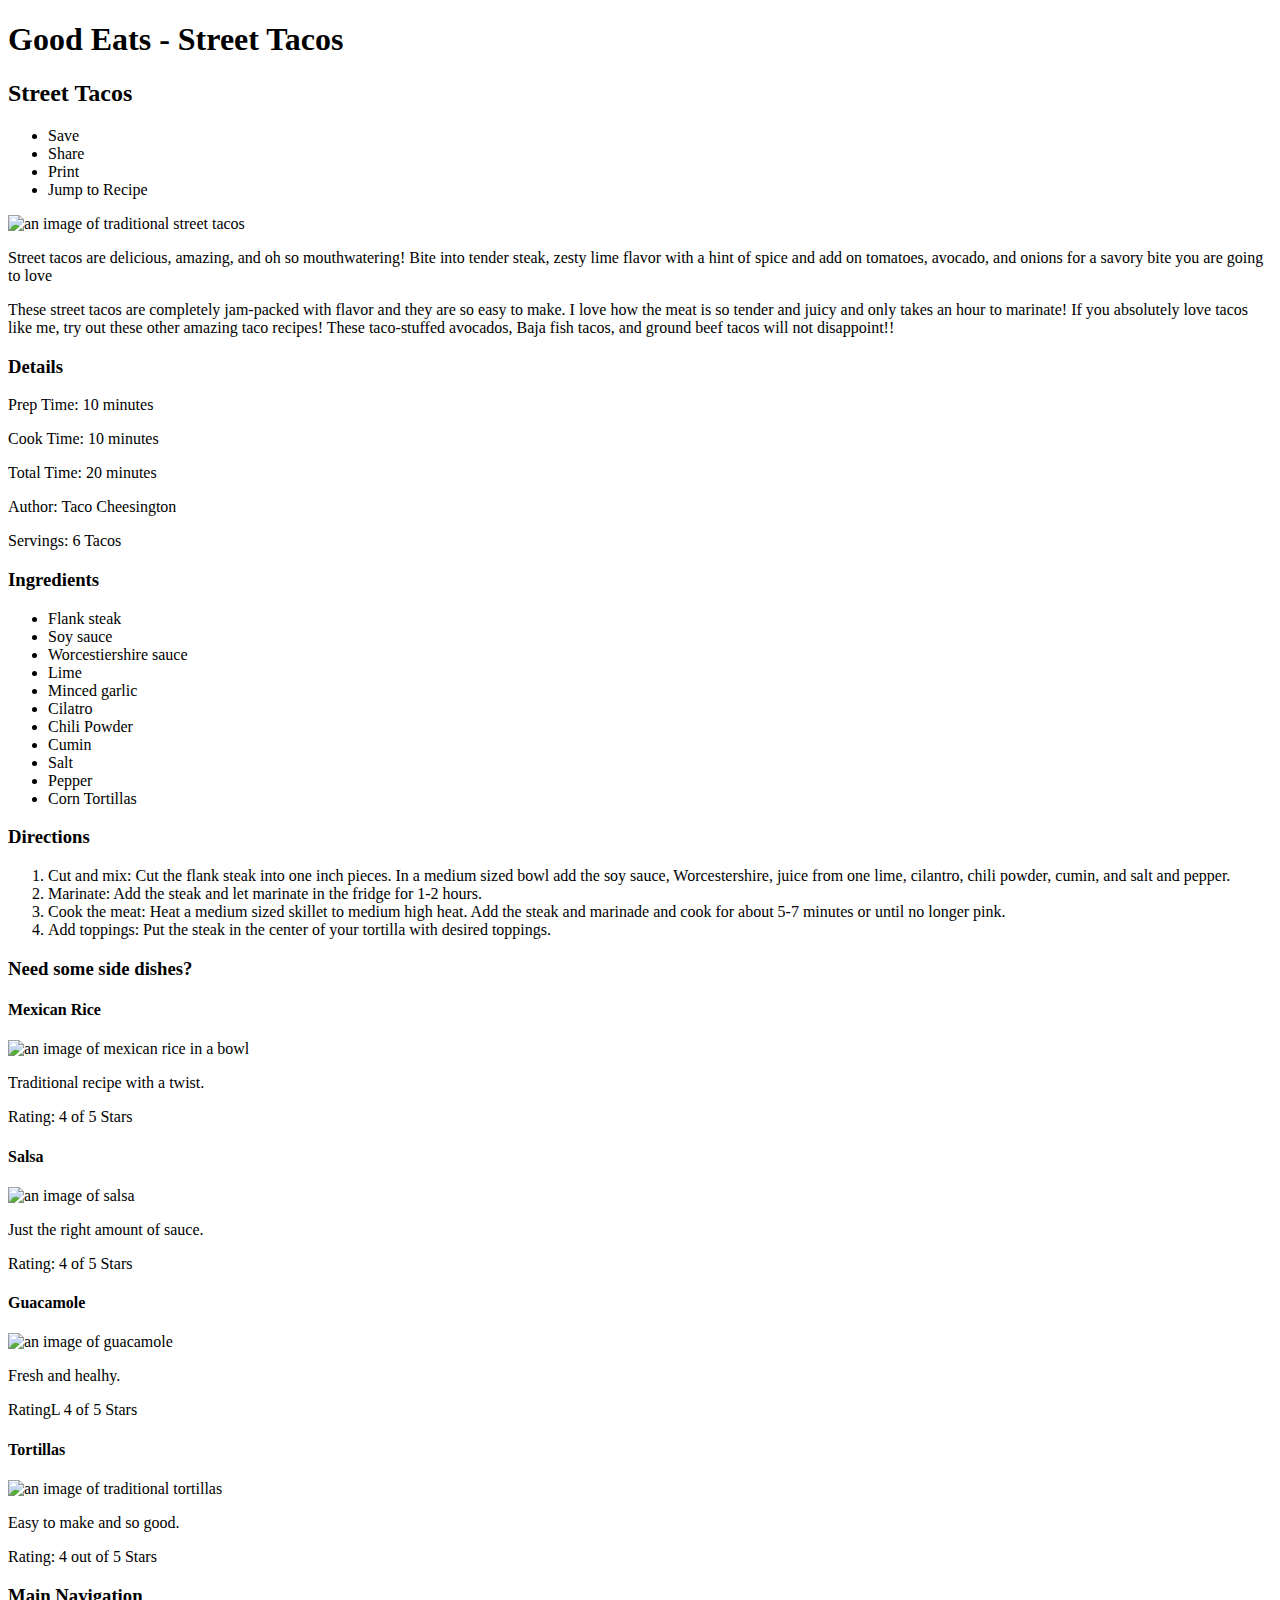
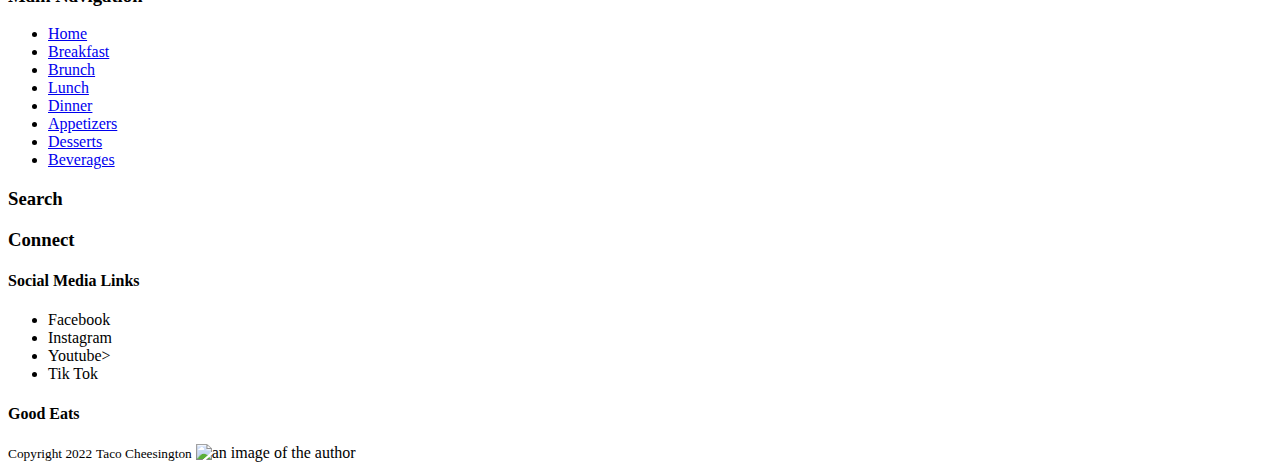
==== index.html @ bdca09d3 "Create index.html" ====
<!DOCTYPE html>
<html lang="en">
    <head>
        <title>Path to Success</title>
        <meta charset="UTF-8">
        <link href="../Recipe/styles.css" rel="stylesheet" alt="text.css">
        <meta name="viewport" content="width=device-width" initial-scale="1">
    </head>
    <body>
        <header class="header">
            <h1>Good Eats - Street Tacos</h1>
        </header>

        <section id="accessibility">
            <h2>Street Tacos</h2>
            <ul>
                <li>Save</li>
                <li>Share</li>
                <li>Print</li>
                <li>Jump to Recipe</li>
            </ul>

        <img src="../Recipe/images/street-tacos.png" alt="an image of traditional street tacos">
        </section>

        <article class="article">
            <p>Street tacos are delicious, amazing, and oh so mouthwatering! Bite into tender steak, zesty lime flavor with a hint of spice and add on tomatoes, avocado, and onions for a savory bite you are going to love</p>

            <p>These street tacos are completely jam-packed with flavor and they are so easy to make. I love how the meat is so tender and juicy and only takes an hour to marinate! If you absolutely love tacos like me, try out these other amazing taco recipes! These taco-stuffed avocados, Baja fish tacos, and ground beef tacos will not disappoint!!</p>
        </article>

        <section class="steps">
            <h3>Details</h3>
            <p>Prep Time: 10 minutes</p>
            <p>Cook Time: 10 minutes</p>
            <p>Total Time: 20 minutes</p>
            <p>Author: Taco Cheesington</p>
            <p>Servings: 6 Tacos</p>
        </section>

        <section class="ingredients">
            <h3>Ingredients</h3>
            <ul>
                <li>Flank steak</li>
                <li>Soy sauce</li>
                <li>Worcestiershire sauce</li>
                <li>Lime</li>
                <li>Minced garlic</li>
                <li>Cilatro</li>
                <li>Chili Powder</li>
                <li>Cumin</li>
                <li>Salt</li>
                <li>Pepper</li>
                <li>Corn Tortillas</li>
            </ul>
        </section>

        <section class="directions">
            <h3>Directions</h3>
            <ol>
                <li>Cut and mix: Cut the flank steak into one inch pieces. In a medium sized bowl add the soy sauce, Worcestershire, juice from one lime, cilantro, chili powder, cumin, and salt and pepper.</li>
                <li>Marinate: Add the steak and let marinate in the fridge for 1-2 hours.</li>
                <li>Cook the meat: Heat a medium sized skillet to medium high heat. Add the steak and marinade and cook for about 5-7 minutes or until no longer pink.</li>
                <li>Add toppings: Put the steak in the center of your tortilla with desired toppings.</li>
            </ol>
        </section>

        <aside class="side">
            <h3>Need some side dishes?</h3>

            <h4>Mexican Rice</h4>
            <img src="../Recipe/images/mexican-rice.png" alt="an image of mexican rice in a bowl">
            <p>Traditional recipe with a twist.</p>
            <p>Rating: 4 of 5 Stars</p>

            <h4>Salsa</h4>
            <img src="../Recipe/images/salsa.png" alt="an image of salsa">
            <p>Just the right amount of sauce.</p>
            <p>Rating: 4 of 5 Stars</p>

            <h4>Guacamole</h4>
            <img src="../Recipe/images/guacamole.png" alt="an image of guacamole">
            <p>Fresh and healhy.</p>
            <p>RatingL 4 of 5 Stars</p>

            <h4>Tortillas</h4>
            <img src="../Recipe/images/tortillas.png" alt="an image of traditional tortillas">
            <p>Easy to make and so good.</p>
            <p>Rating: 4 out of 5 Stars</p>
        </aside>

        <section class="nagivation">
            <h3>Main Navigation</h3>
            <ul>
                <li><a href="#" alt="Home">Home</a></li>
                <li><a href="#" alt="Breakfast">Breakfast</a></li>
                <li><a href="#" alt="Brunch">Brunch</a></li>
                <li><a href="#" alt="Lunch">Lunch</a></li>
                <li><a href="#" alt="Dinner">Dinner</a></li>
                <li><a href="#" alt="Appetizers">Appetizers</a></li>
                <li><a href="#" alt="Desserts">Desserts</a></li>
                <li><a href="#" alt="Beverages">Beverages</a></li>
                <!-- avatar.svg -->
            </ul>
            <h3>Search</h3>
            <!-- search.svg-->
        </section>

        <section class="connect">
            <h3>Connect</h3>
            <h4>Social Media Links</h4>
            <ul>
                <li>Facebook</li>
                <li>Instagram</li>
                <li>Youtube></li>
                <li>Tik Tok</li>
            </ul>
        </section>

        <footer class="footer">
            <h4>Good Eats</h4>
            <small>Copyright 2022</small>
            <small>Taco Cheesington</small>
            <img src="../Recipe/images/taco-cheesington.png" alt="an image of the author">
        </footer>
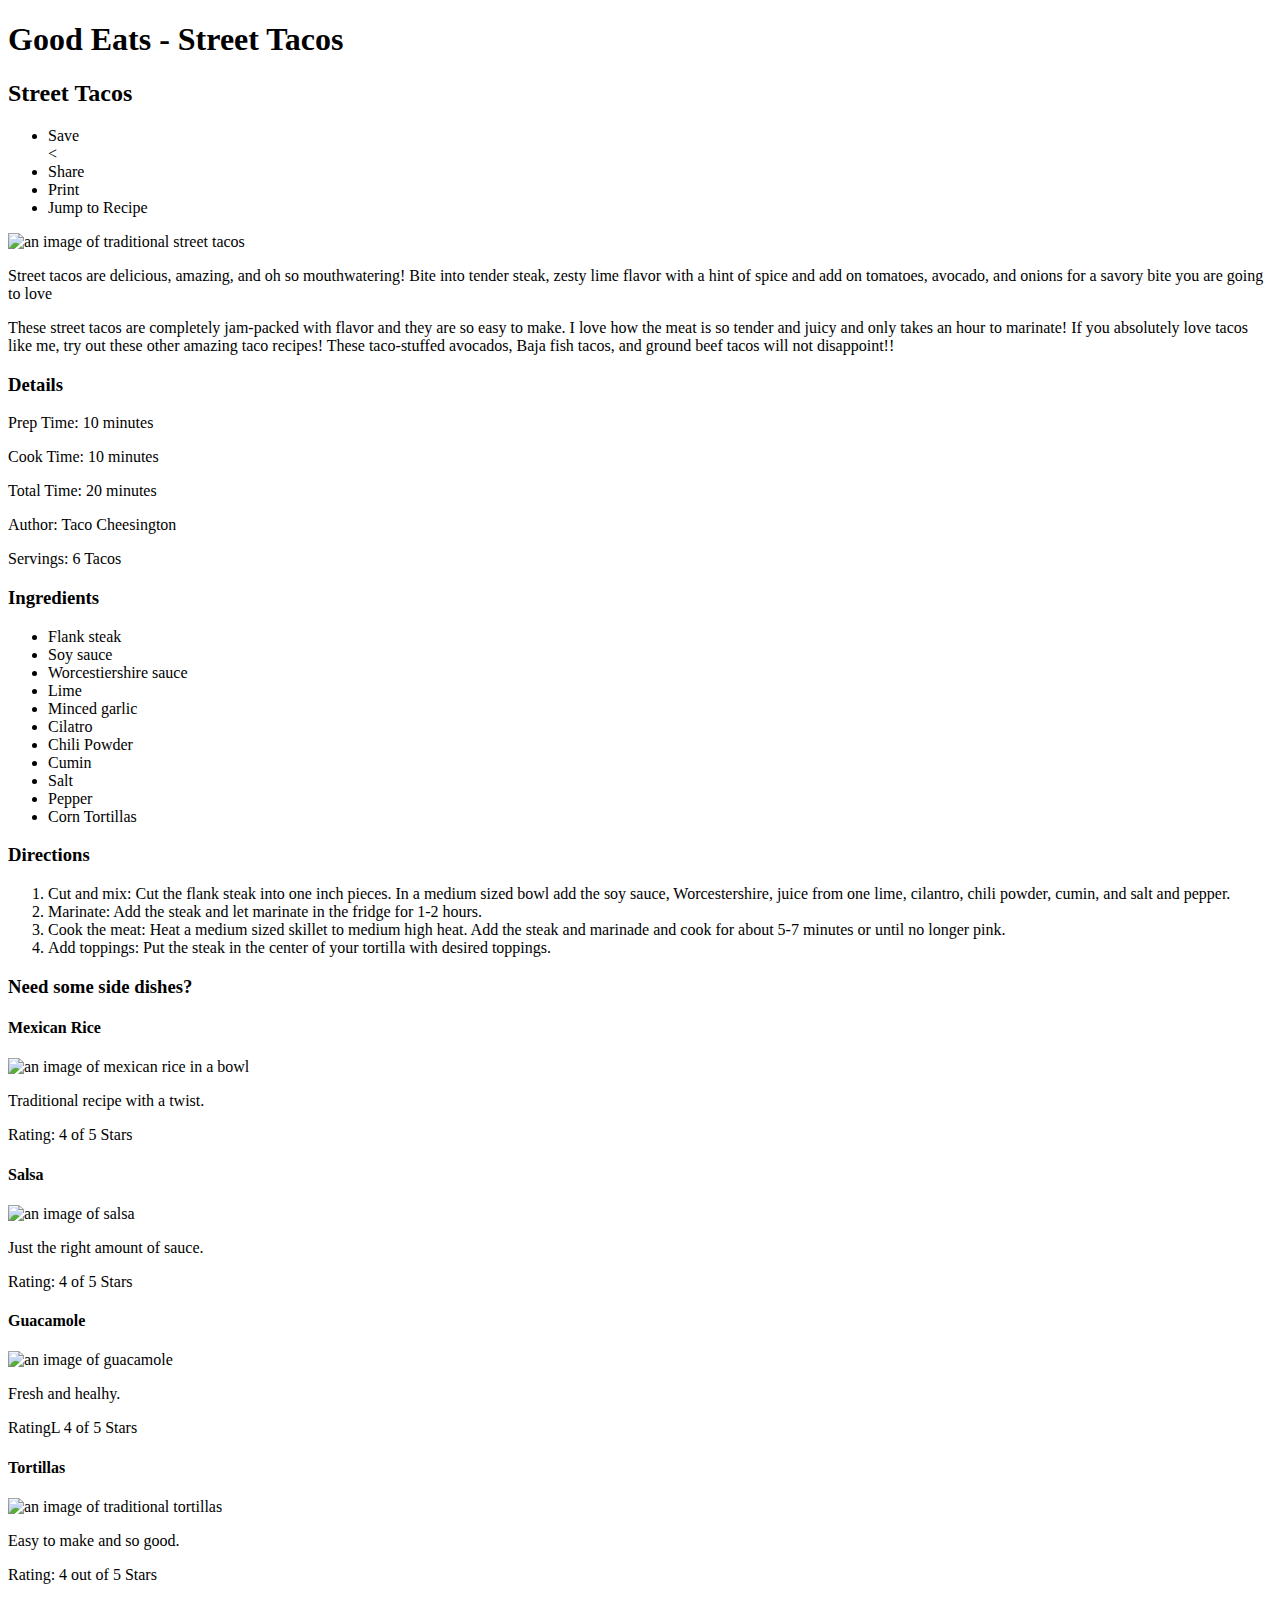
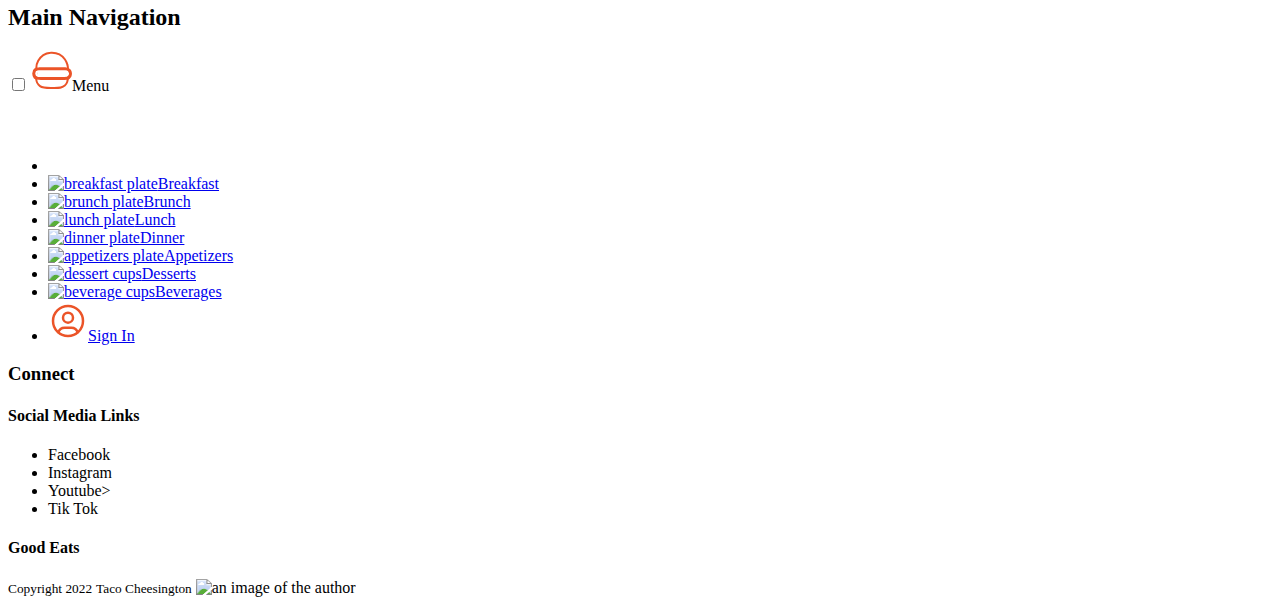
==== commit 7261ab10: "Update index.html" ====
--- a/index.html
+++ b/index.html
@@ -4,6 +4,7 @@
         <title>Path to Success</title>
         <meta charset="UTF-8">
         <link href="../Recipe/styles.css" rel="stylesheet" alt="text.css">
+        <link href="../Recipe/svgs.html" rel="stylesheet" alt="svgs.html">
         <meta name="viewport" content="width=device-width" initial-scale="1">
     </head>
     <body>
@@ -15,6 +16,7 @@
             <h2>Street Tacos</h2>
             <ul>
                 <li>Save</li>
+                <
                 <li>Share</li>
                 <li>Print</li>
                 <li>Jump to Recipe</li>
@@ -90,20 +92,38 @@
         </aside>
 
         <section class="nagivation">
-            <h3>Main Navigation</h3>
-            <ul>
-                <li><a href="#" alt="Home">Home</a></li>
-                <li><a href="#" alt="Breakfast">Breakfast</a></li>
-                <li><a href="#" alt="Brunch">Brunch</a></li>
-                <li><a href="#" alt="Lunch">Lunch</a></li>
-                <li><a href="#" alt="Dinner">Dinner</a></li>
-                <li><a href="#" alt="Appetizers">Appetizers</a></li>
-                <li><a href="#" alt="Desserts">Desserts</a></li>
-                <li><a href="#" alt="Beverages">Beverages</a></li>
-                <!-- avatar.svg -->
+            <nav>
+                <h2>Main Navigation</h2>
+                    <input type="checkbox" id="dropdown" />
+                    <label for="dropdown"><span><svg xmlns="http://www.w3.org/2000/svg" width="40" height="40" style="enable-background:new 0 0 40 40" xml:space="preserve">
+                        <path d="M36 17.6c.1 1.8.1 3.6.1 5.4.1 2.7 0 5.5-.9 8-.5 1.4-1.3 2.6-2.4 3.6-3.3 2.7-6 2.4-12.6 2.4-4.6 0-9.2.2-12.2-1.9-2.5-1.8-3.6-4.2-3.8-7.1-.2-3.6.1-7.2.1-10.8 0-2.6.6-5.1 1.9-7.4 2.5-4.5 7.3-7.5 12.4-8 .4-.1.9-.1 1.4-.1 5.2 0 10.1 2.6 13 6.8 1 1.5 1.8 3.1 2.3 4.9.4 1.3.6 2.7.7 4.2z" style="fill:none;stroke:#eb5428;stroke-width:2;stroke-miterlimit:10"/>
+                        <path d="M36.1 22.6c0 .5-.1 1-.5 1.4-.5.7-1.4 1.2-2.6 1.3-2.8.2-5.8.1-8.6.1h-12c-1.3 0-2.6 0-3.8-.1-1.1 0-2.4 0-3.3-.6-.8-.6-1.2-1.4-1.2-2.2 0-.9.3-1.8 1.5-2.3.9-.4 2-.5 3.1-.5 1.4 0 2.8-.1 4.3-.1h14.5c1.2 0 2.3 0 3.5.1 1.7.1 3.3-.1 4.4 1 .3.6.7 1.3.7 1.9z" style="fill:none;stroke:#fff;stroke-width:2.0832;stroke-miterlimit:10"/>
+                        <path d="M38.5 22.6c0 .9-.2 1.7-.5 2.5-.6 1.3-1.7 2.1-3 2.2-3.3.3-6.7.2-9.9.2H11.2c-1.5 0-3-.1-4.4-.1-1.3-.1-2.8 0-3.8-1-.9-1-1.3-2.5-1.3-3.8 0-1.6.3-3.1 1.7-4 1-.7 2.3-.8 3.5-.8 1.6-.1 3.3-.1 4.9-.1H28.5c1.3 0 2.7 0 4 .1 2 .1 3.8-.1 5.1 1.7.5.9.9 2 .9 3.1z" style="fill:none;stroke:#eb5428;stroke-width:2.9408;stroke-miterlimit:10"/>
+                    </svg>Menu</span></label>
+                    <ul>
+                        <li><a href="#" id="logo"> <svg xmlns="http://www.w3.org/2000/svg" class="icon icon-tabler icon-tabler-tools-kitchen" width="60" height="60" viewBox="0 0 24 24" stroke-width="1.5" stroke="#ffffff" fill="none" stroke-linecap="round" stroke-linejoin="round">
+                            <path stroke="none" d="M0 0h24v24H0z" fill="none"/>
+                            <path d="M4 3h8l-1 9h-6z" />
+                            <path d="M7 18h2v3h-2z" />
+                            <path d="M20 3v12h-5c-.023 -3.681 .184 -7.406 5 -12z" />
+                            <path d="M20 15v6h-1v-3" />
+                            <line x1="8" y1="12" x2="8" y2="18" />
+                        </svg></a></li>
+                <li><a href="#"><img src="../Recipe/images/breakfast.png" alt="breakfast plate">Breakfast</a></li>
+                <li><a href="#"><img src="../Recipe/images/brunch.png" alt="brunch plate">Brunch</a></li>
+                <li><a href="#"><img src="../Recipe/images/lunch.png" alt="lunch plate">Lunch</a></li>
+                <li><a href="#"><img src="../Recipe/images/dinner.png" alt="dinner plate">Dinner</a></li>
+                <li><a href="#"><img src="../Recipe/images/appetizers.png" alt="appetizers plate">Appetizers</a></li>
+                <li><a href="#"><img src="../Recipe/images/desserts.png" alt="dessert cups">Desserts</a></li>
+                <li><a href="#"><img src="../Recipe/images/beverages.png" alt="beverage cups">Beverages</a></li>
+                <li><a href="#" id="sign-in"><svg xmlns="http://www.w3.org/2000/svg" class="icon icon-tabler icon-tabler-user-circle" width="40" height="40" viewBox="0 0 24 24" stroke-width="1.5" stroke="#EB5428" fill="none" stroke-linecap="round" stroke-linejoin="round">
+                    <path stroke="none" d="M0 0h24v24H0z" fill="none"/>
+                    <circle cx="12" cy="12" r="9" />
+                    <circle cx="12" cy="10" r="3" />
+                    <path d="M6.168 18.849a4 4 0 0 1 3.832 -2.849h4a4 4 0 0 1 3.834 2.855" />
+                  </svg><span>Sign In</span></a></li>
             </ul>
-            <h3>Search</h3>
-            <!-- search.svg-->
+    </nav>
         </section>
 
         <section class="connect">
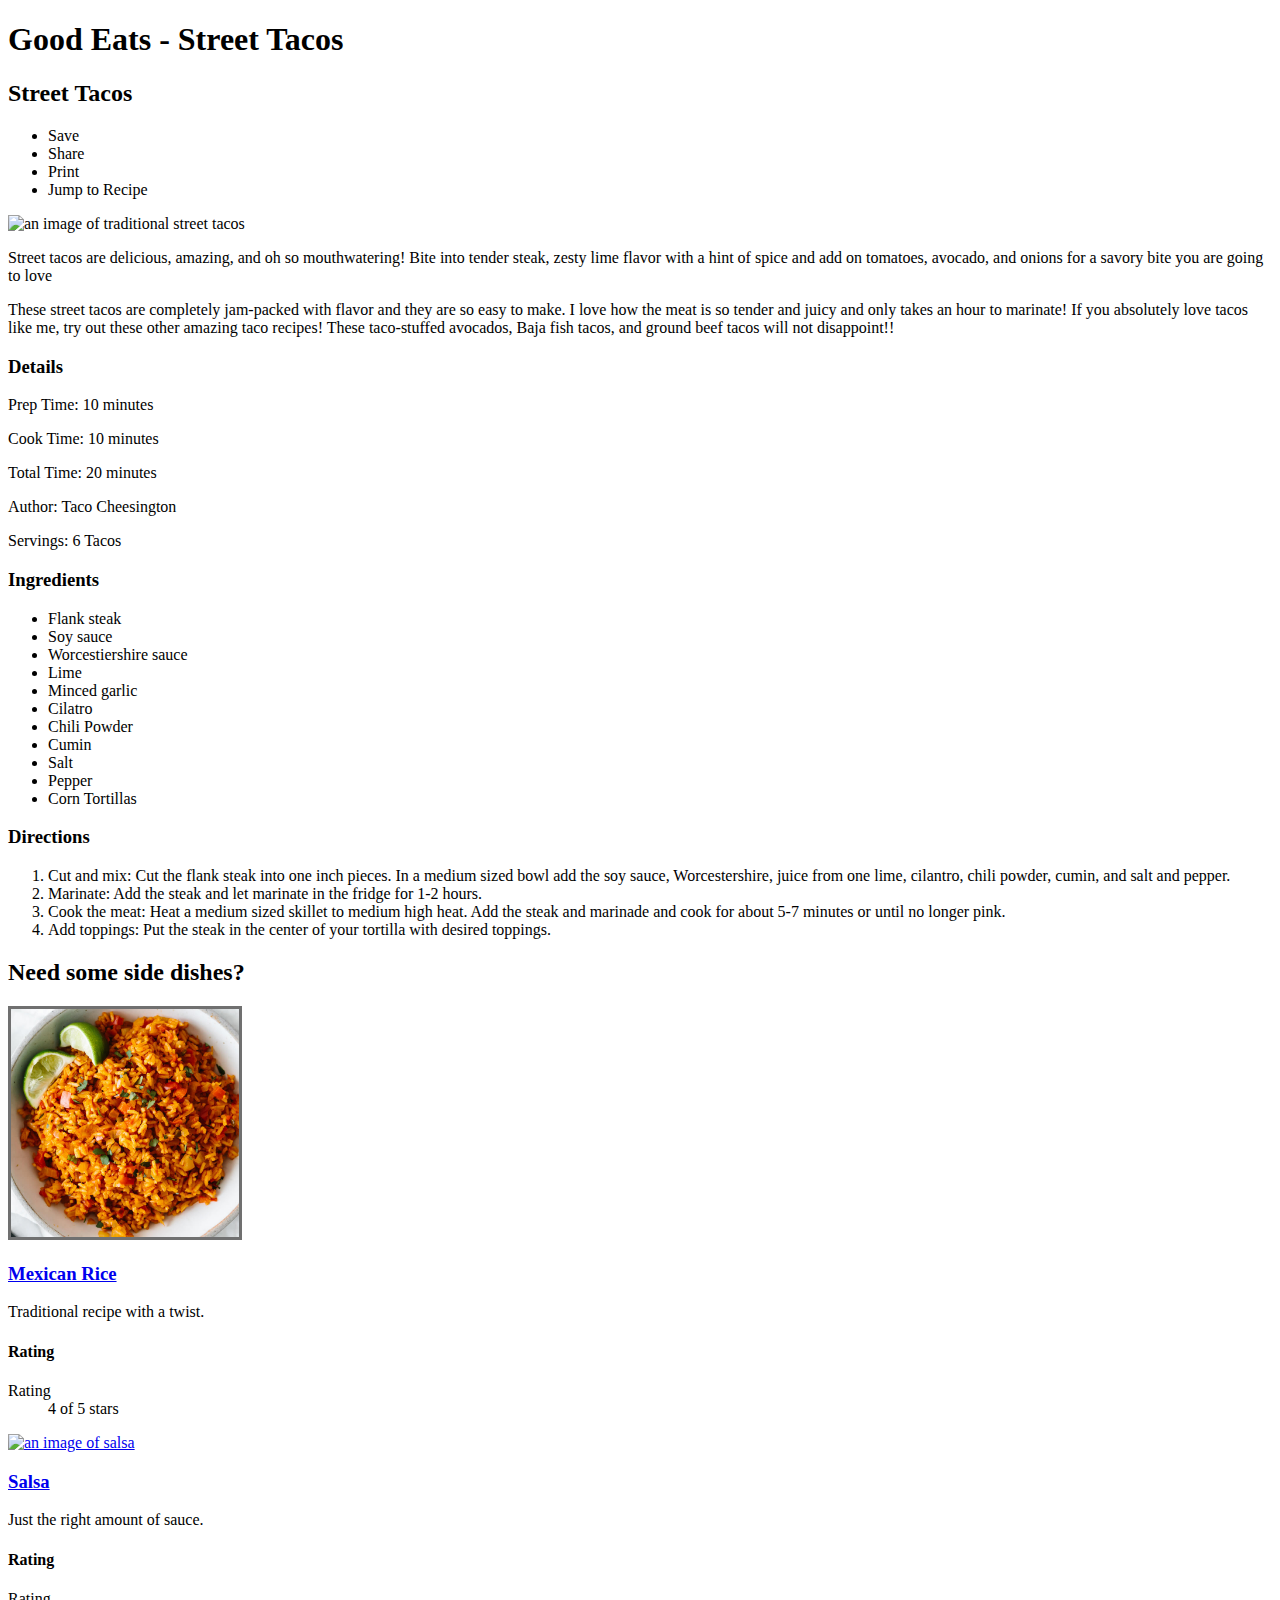
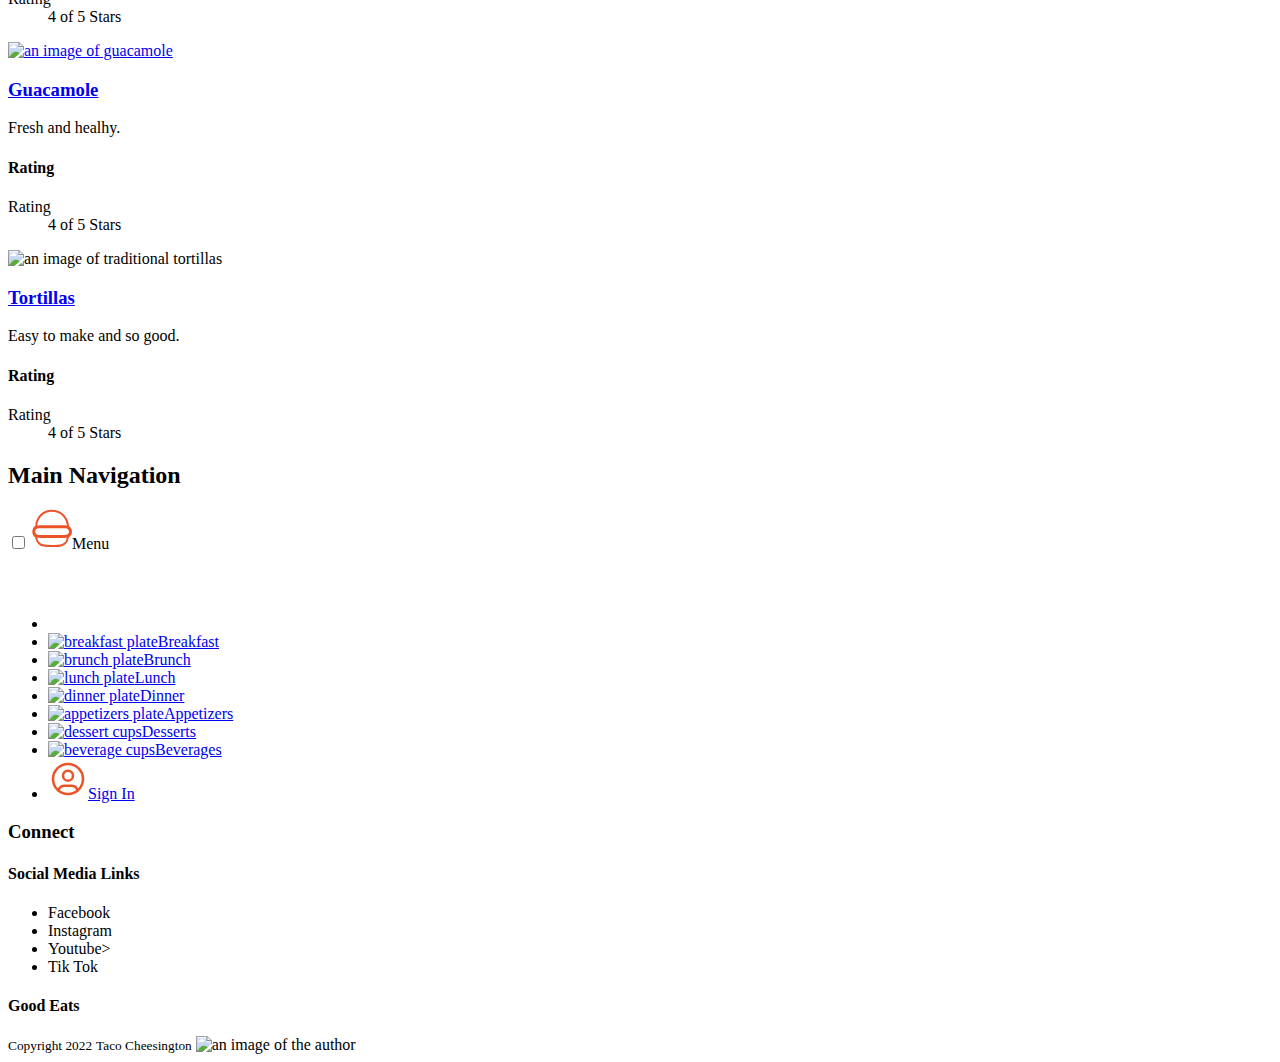
==== commit 4302f34a: "Update index.html" ====
--- a/index.html
+++ b/index.html
@@ -16,7 +16,6 @@
             <h2>Street Tacos</h2>
             <ul>
                 <li>Save</li>
-                <
                 <li>Share</li>
                 <li>Print</li>
                 <li>Jump to Recipe</li>
@@ -67,29 +66,57 @@
             </ol>
         </section>
 
-        <aside class="side">
-            <h3>Need some side dishes?</h3>
+        <h2>Need some side dishes?</h2>
+            <section>
+                <a href="#"><img src="images/mexican-rice.png" alt="bowl of mexican rice"></a>
+                    
+                <h3><a href="#">Mexican Rice</a></h3>
+                <p>Traditional recipe with a twist.</p>
+                <section class="rating">
+                    <h4>Rating</h4>
+                    <dl>
+                        <dt>Rating</dt>
+                        <dd>4 of 5 stars</dd>
+                    </dl>
+                </section>
 
-            <h4>Mexican Rice</h4>
-            <img src="../Recipe/images/mexican-rice.png" alt="an image of mexican rice in a bowl">
-            <p>Traditional recipe with a twist.</p>
-            <p>Rating: 4 of 5 Stars</p>
+                <a href="#"><img src="../Recipe/images/salsa.png" alt="an image of salsa"></a>
 
-            <h4>Salsa</h4>
-            <img src="../Recipe/images/salsa.png" alt="an image of salsa">
-            <p>Just the right amount of sauce.</p>
-            <p>Rating: 4 of 5 Stars</p>
+                <h3><a href="#">Salsa</a></h3>
+                <p>Just the right amount of sauce.</p>
+                <section class="rating">
+                    <h4>Rating</h4>
+                    <dl>
+                        <dt>Rating</dt>
+                        <dd>4 of 5 Stars</dd>
+                    </dl>
+                </section>
 
-            <h4>Guacamole</h4>
-            <img src="../Recipe/images/guacamole.png" alt="an image of guacamole">
-            <p>Fresh and healhy.</p>
-            <p>RatingL 4 of 5 Stars</p>
+                <a href="#"><img src="../Recipe/images/guacamole.png" alt="an image of guacamole"></a>
 
-            <h4>Tortillas</h4>
-            <img src="../Recipe/images/tortillas.png" alt="an image of traditional tortillas">
-            <p>Easy to make and so good.</p>
-            <p>Rating: 4 out of 5 Stars</p>
-        </aside>
+                <h3><a href="#">Guacamole</a></h3>
+                <p>Fresh and healhy.</p>
+                <section class="rating">
+                    <h4>Rating</h4>
+                    <dl>
+                        <dt>Rating</dt>
+                        <dd>4 of 5 Stars</dd>
+                    </dl>
+                </section>
+
+                <img src="../Recipe/images/tortillas.png" alt="an image of traditional tortillas">
+
+                <h3><a href="#">Tortillas</a></h3>
+                <p>Easy to make and so good.</p>
+                <section class="rating">
+                    <h4>Rating</h4>
+                    <dl>
+                        <dt>Rating</dt>
+                        <dd>4 of 5 Stars</dd>
+                    </dl>
+                </section>
+            </section>
+            
 
         <section class="nagivation">
             <nav>
@@ -126,9 +153,10 @@
     </nav>
         </section>
 
-        <section class="connect">
             <h3>Connect</h3>
             <h4>Social Media Links</h4>
+            
+        <section id="social">
             <ul>
                 <li>Facebook</li>
                 <li>Instagram</li>
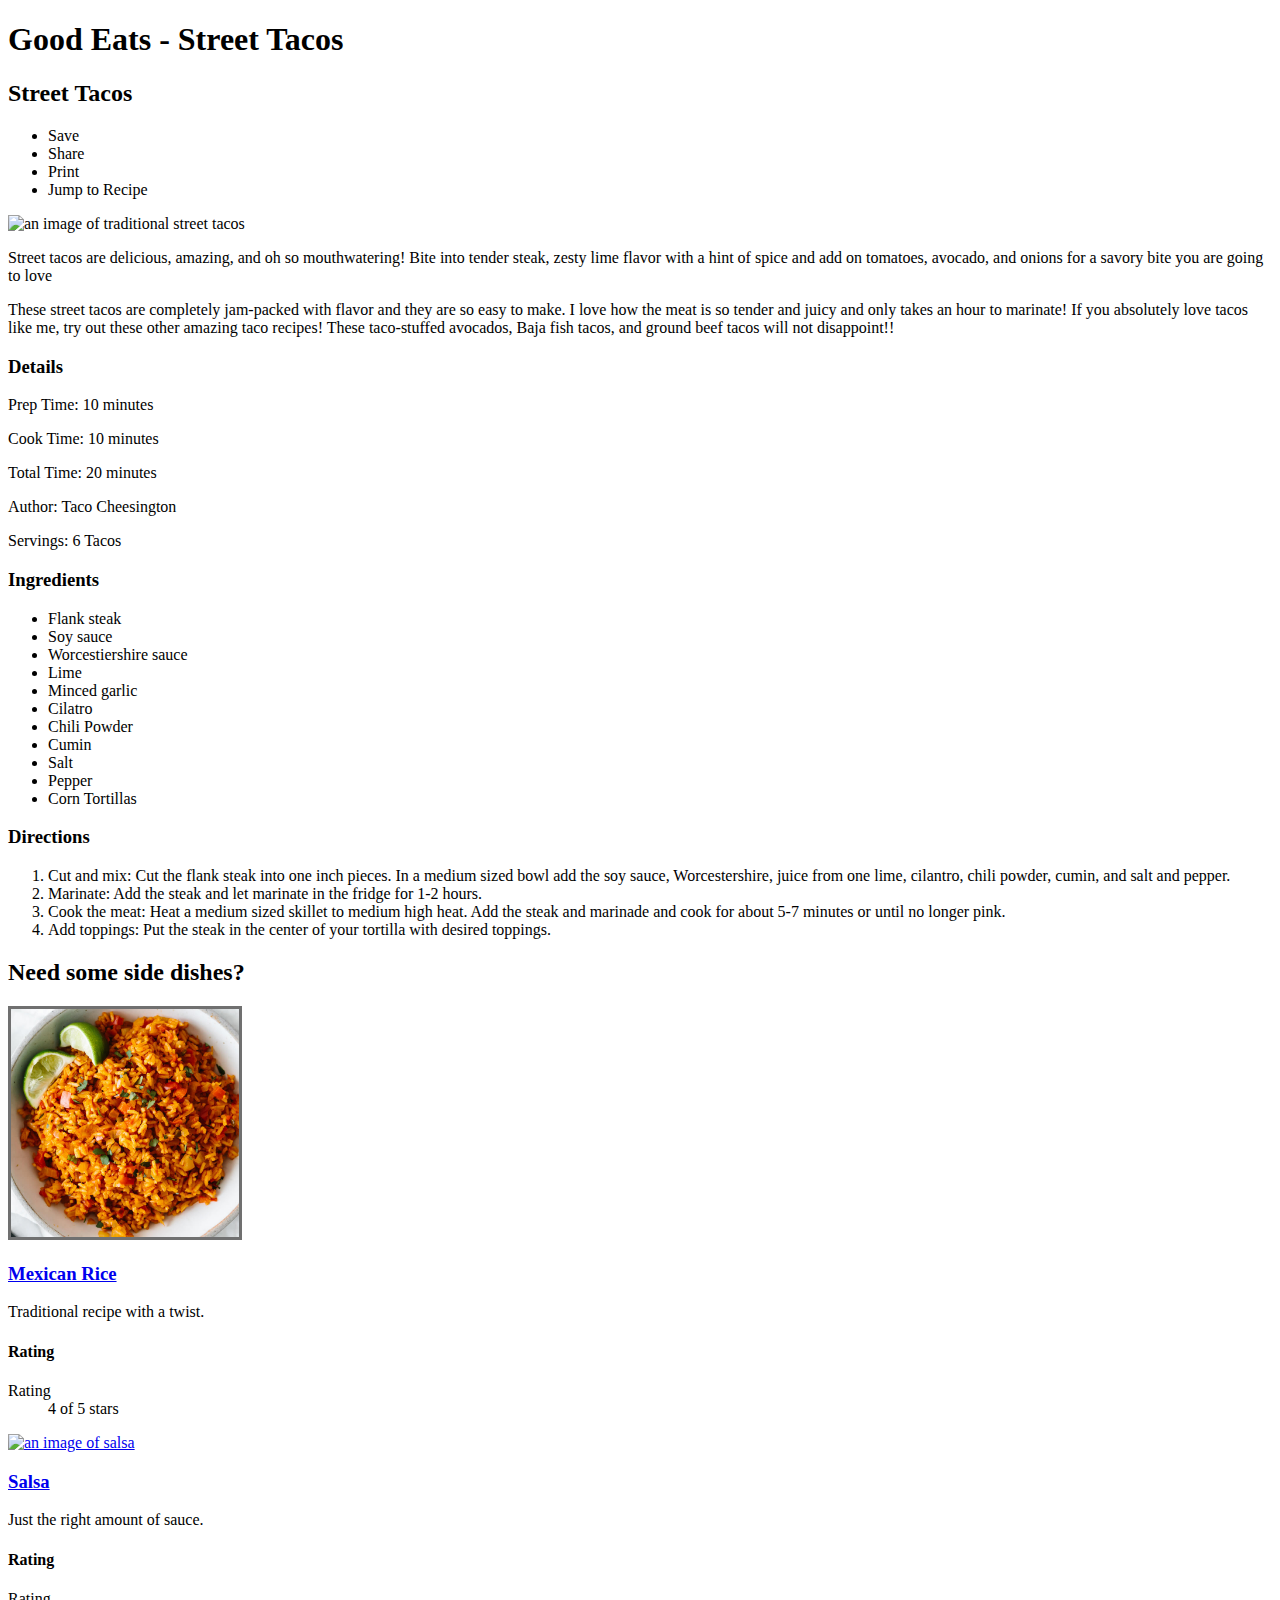
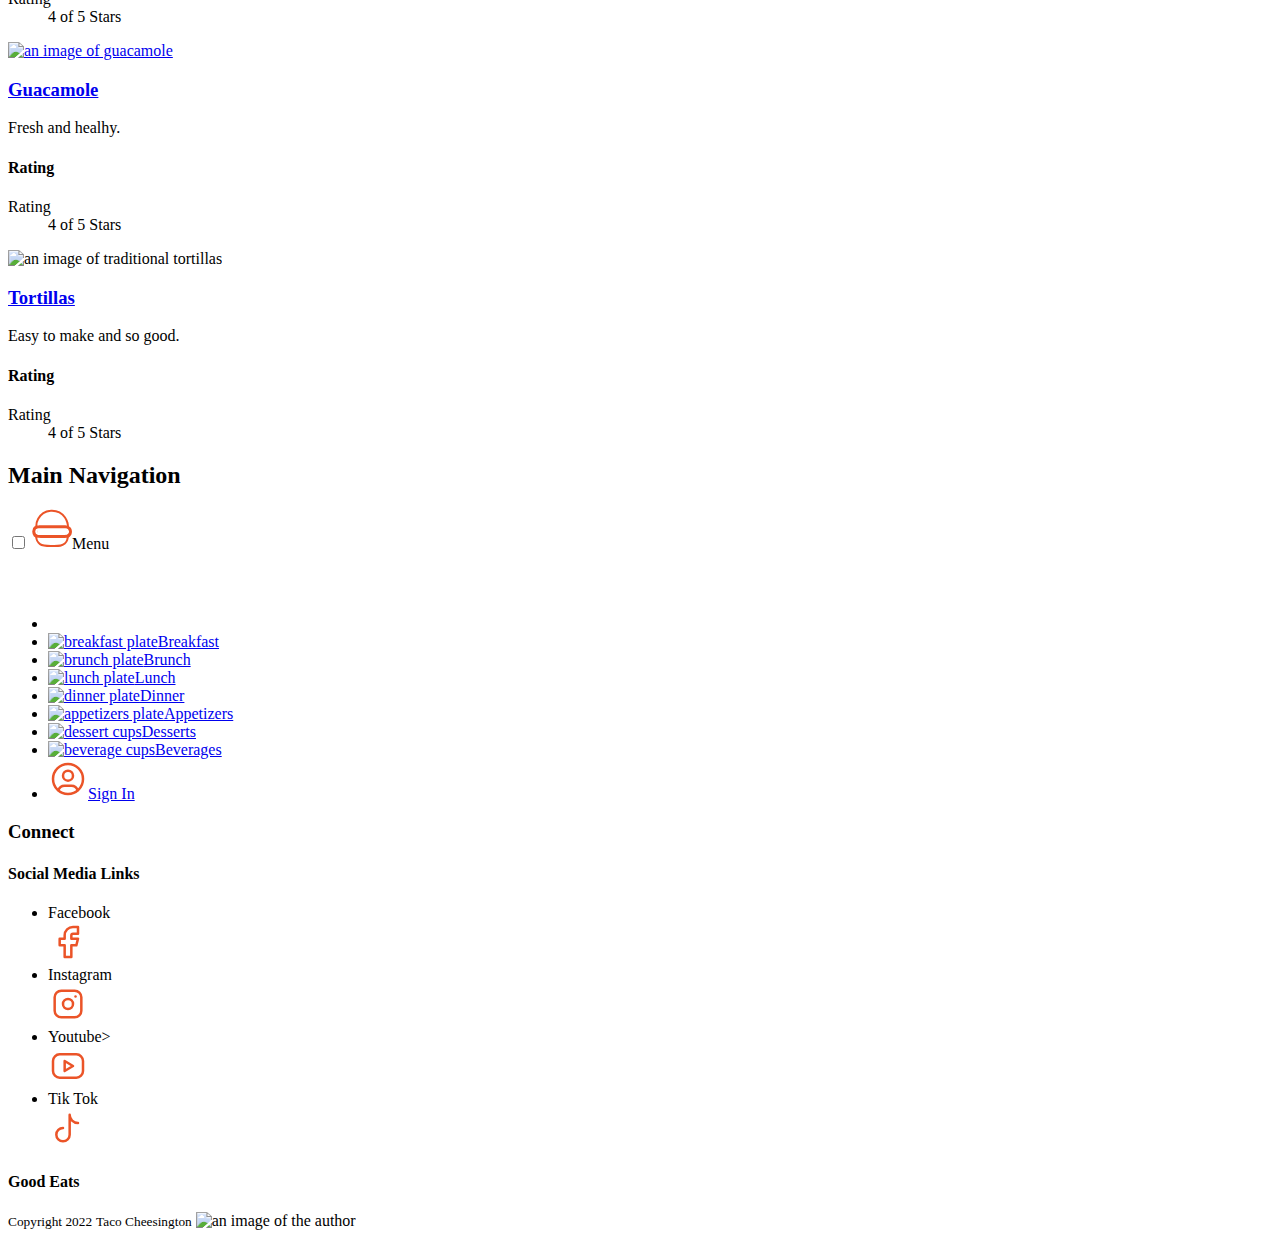
==== commit 24d1460b: "Update index.html" ====
--- a/index.html
+++ b/index.html
@@ -65,7 +65,7 @@
                 <li>Add toppings: Put the steak in the center of your tortilla with desired toppings.</li>
             </ol>
         </section>
-
+        <aside class="sides">
         <h2>Need some side dishes?</h2>
             <section>
                 <a href="#"><img src="images/mexican-rice.png" alt="bowl of mexican rice"></a>
@@ -116,7 +116,7 @@
                     </dl>
                 </section>
             </section>
-            
+        </aside>
 
         <section class="nagivation">
             <nav>
@@ -155,13 +155,32 @@
 
             <h3>Connect</h3>
             <h4>Social Media Links</h4>
-            
+
         <section id="social">
             <ul>
                 <li>Facebook</li>
+                <svg xmlns="http://www.w3.org/2000/svg" class="icon icon-tabler icon-tabler-brand-facebook" width="40" height="40" viewBox="0 0 24 24" stroke-width="1.5" stroke="#EB5428" fill="none" stroke-linecap="round" stroke-linejoin="round">
+                    <path stroke="none" d="M0 0h24v24H0z" fill="none"/>
+                    <path d="M7 10v4h3v7h4v-7h3l1 -4h-4v-2a1 1 0 0 1 1 -1h3v-4h-3a5 5 0 0 0 -5 5v2h-3" />
+                  </svg>
                 <li>Instagram</li>
+                <svg xmlns="http://www.w3.org/2000/svg" class="icon icon-tabler icon-tabler-brand-instagram" width="40" height="40" viewBox="0 0 24 24" stroke-width="1.5" stroke="#EB5428" fill="none" stroke-linecap="round" stroke-linejoin="round">
+                    <path stroke="none" d="M0 0h24v24H0z" fill="none"/>
+                    <rect x="4" y="4" width="16" height="16" rx="4" />
+                    <circle cx="12" cy="12" r="3" />
+                    <line x1="16.5" y1="7.5" x2="16.5" y2="7.501" />
+                  </svg>
                 <li>Youtube></li>
+                <svg xmlns="http://www.w3.org/2000/svg" class="icon icon-tabler icon-tabler-brand-youtube" width="40" height="40" viewBox="0 0 24 24" stroke-width="1.5" stroke="#EB5428" fill="none" stroke-linecap="round" stroke-linejoin="round">
+                    <path stroke="none" d="M0 0h24v24H0z" fill="none"/>
+                    <rect x="3" y="5" width="18" height="14" rx="4" />
+                    <path d="M10 9l5 3l-5 3z" />
+                  </svg>
                 <li>Tik Tok</li>
+                <svg xmlns="http://www.w3.org/2000/svg" class="icon icon-tabler icon-tabler-brand-tiktok" width="40" height="40" viewBox="0 0 24 24" stroke-width="1.5" stroke="#EB5428" fill="none" stroke-linecap="round" stroke-linejoin="round">
+                    <path stroke="none" d="M0 0h24v24H0z" fill="none"/>
+                    <path d="M9 12a4 4 0 1 0 4 4v-12a5 5 0 0 0 5 5" />
+                  </svg>
             </ul>
         </section>
 
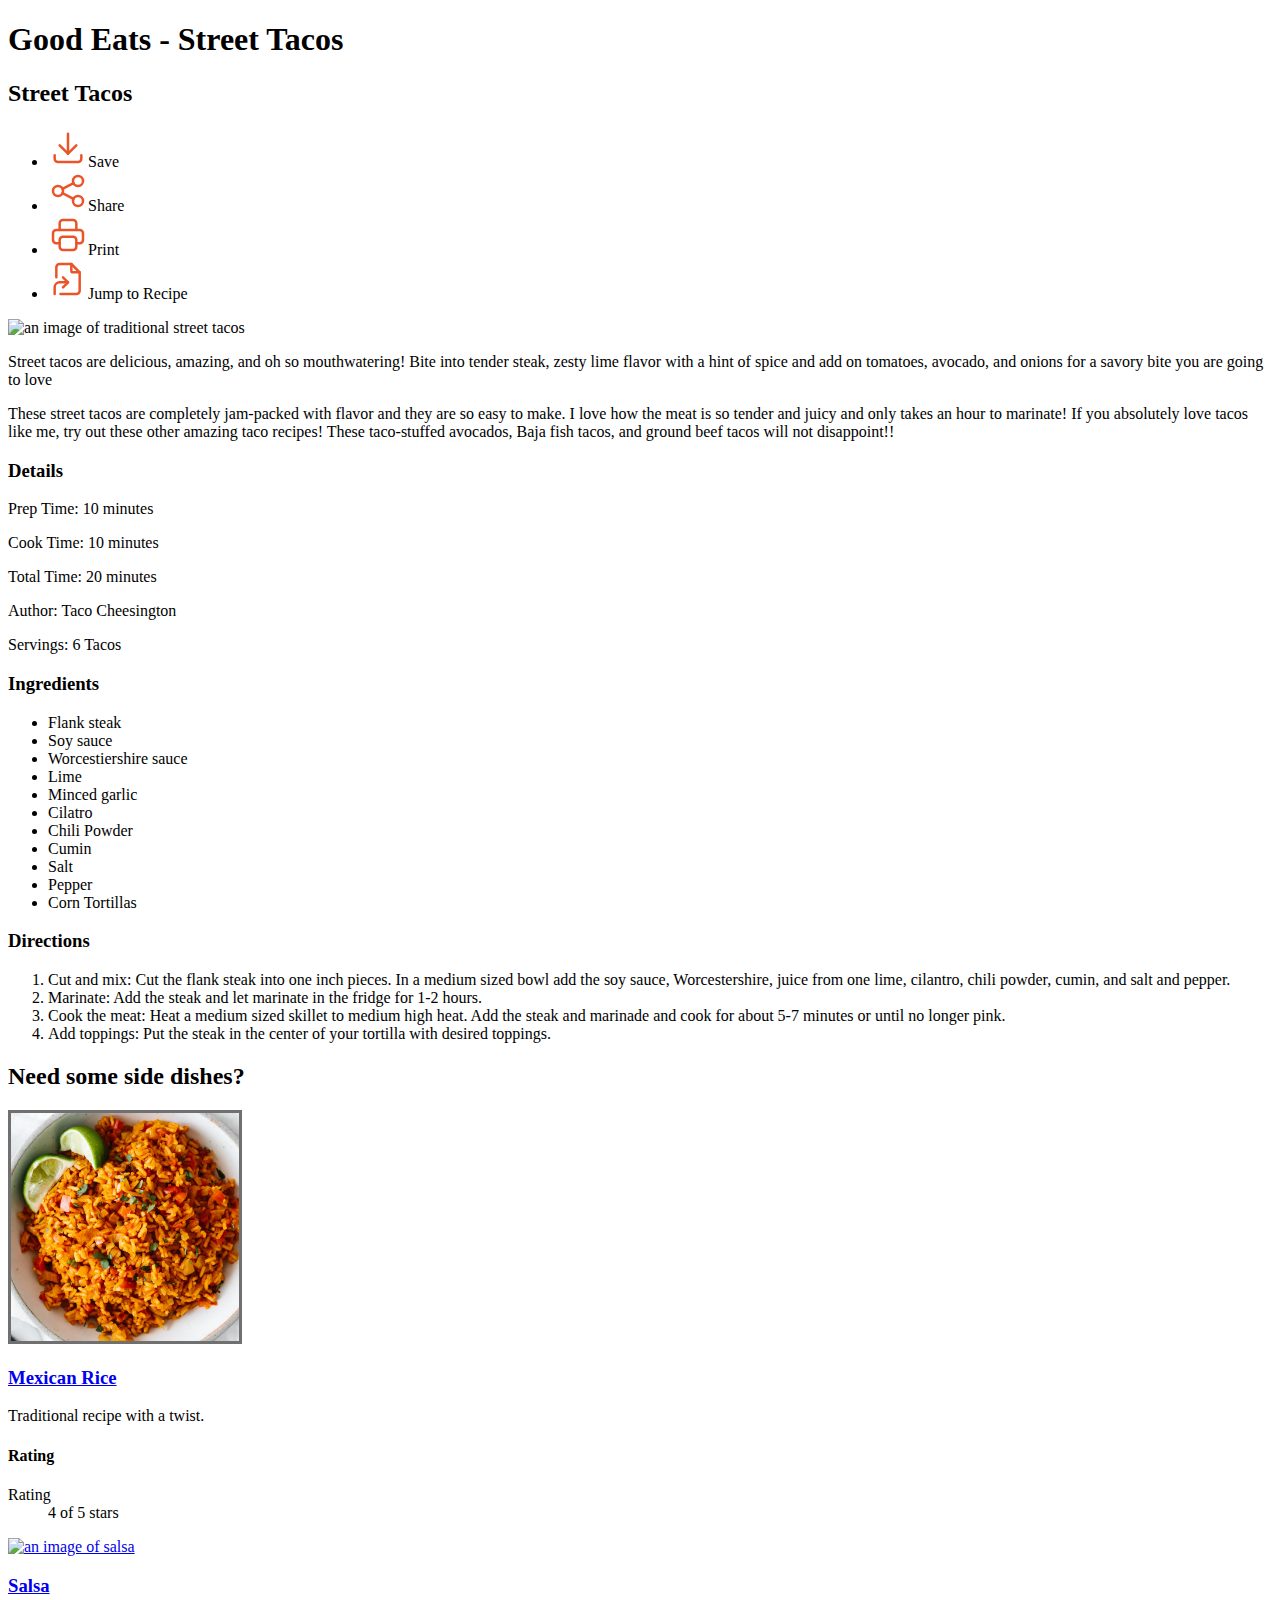
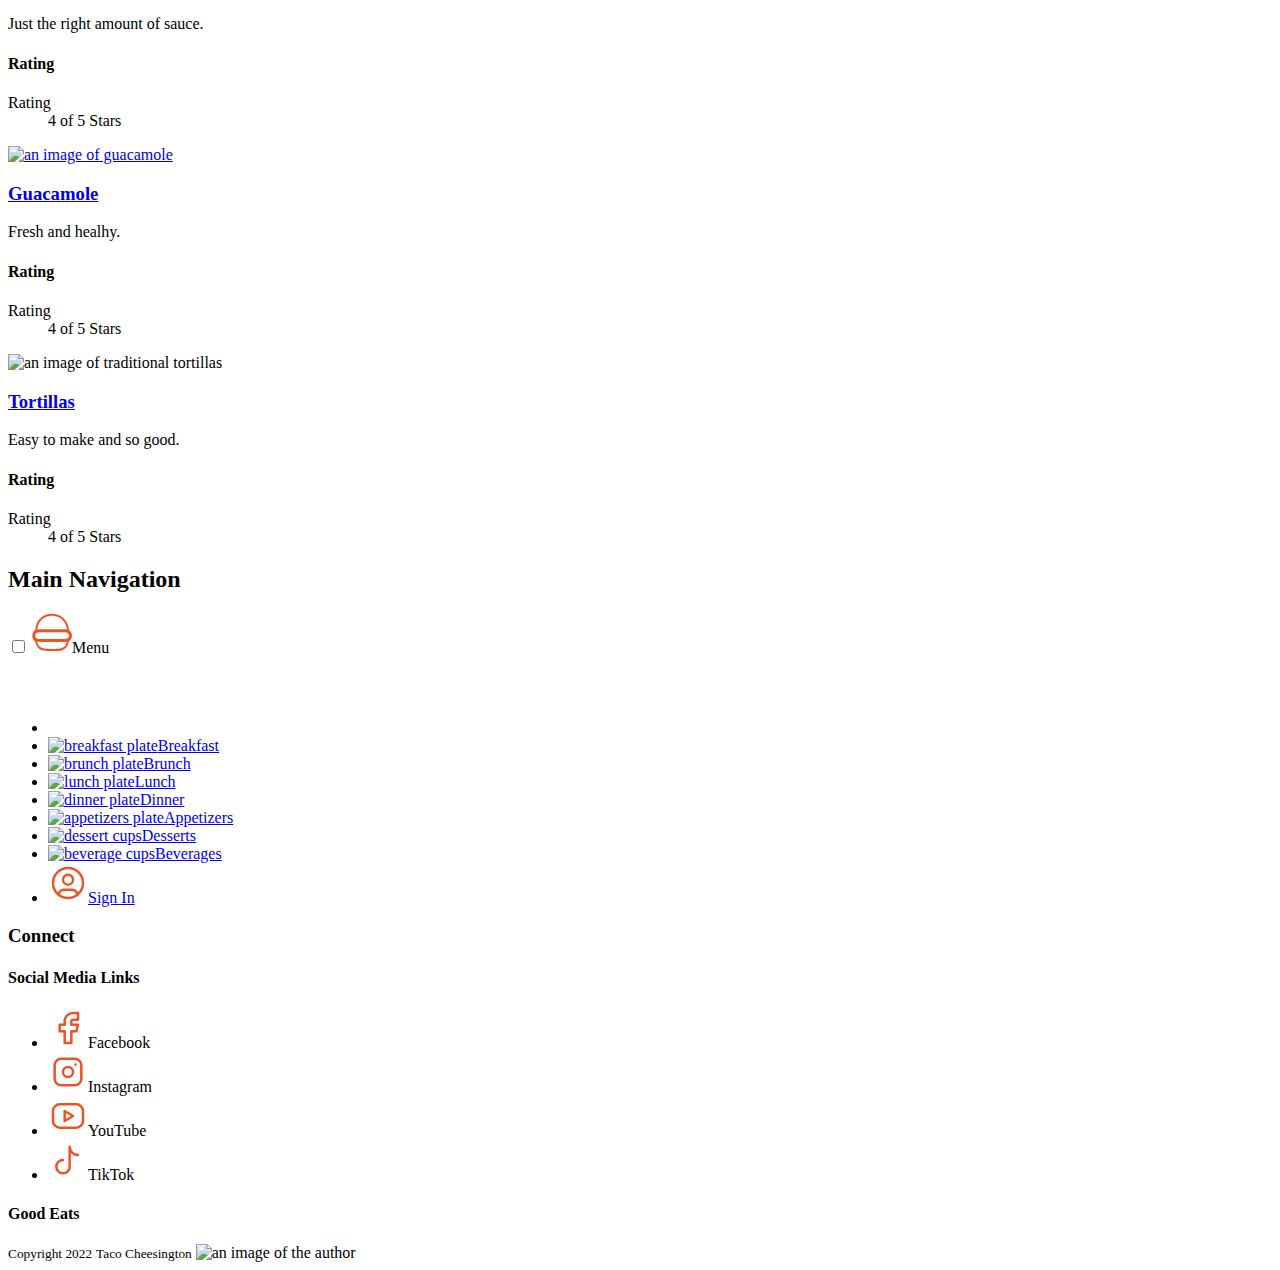
==== commit bb19fd17: "Update index.html" ====
--- a/index.html
+++ b/index.html
@@ -15,10 +15,37 @@
         <section id="accessibility">
             <h2>Street Tacos</h2>
             <ul>
-                <li>Save</li>
-                <li>Share</li>
-                <li>Print</li>
-                <li>Jump to Recipe</li>
+                <li><a href="#" id="logo"><svg xmlns="http://www.w3.org/2000/svg" class="icon icon-tabler icon-tabler-download" width="40" height="40" viewBox="0 0 24 24" stroke-width="1.5" stroke="#EB5428" fill="none" stroke-linecap="round" stroke-linejoin="round">
+                    <path stroke="none" d="M0 0h24v24H0z" fill="none"/>
+                    <path d="M4 17v2a2 2 0 0 0 2 2h12a2 2 0 0 0 2 -2v-2" />
+                    <polyline points="7 11 12 16 17 11" />
+                    <line x1="12" y1="4" x2="12" y2="16" />
+                  </svg></a>Save</li>
+                
+                <li><a href="#" id="logo"><svg xmlns="http://www.w3.org/2000/svg" class="icon icon-tabler icon-tabler-share" width="40" height="40" viewBox="0 0 24 24" stroke-width="1.5" stroke="#EB5428" fill="none" stroke-linecap="round" stroke-linejoin="round">
+                    <path stroke="none" d="M0 0h24v24H0z" fill="none"/>
+                    <circle cx="6" cy="12" r="3" />
+                    <circle cx="18" cy="6" r="3" />
+                    <circle cx="18" cy="18" r="3" />
+                    <line x1="8.7" y1="10.7" x2="15.3" y2="7.3" />
+                    <line x1="8.7" y1="13.3" x2="15.3" y2="16.7" />
+                  </svg></a>Share</li>
+
+                <li><a href="#" id="logo"><svg xmlns="http://www.w3.org/2000/svg" class="icon icon-tabler icon-tabler-printer" width="40" height="40" viewBox="0 0 24 24" stroke-width="1.5" stroke="#EB5428" fill="none" stroke-linecap="round" stroke-linejoin="round">
+                    <path stroke="none" d="M0 0h24v24H0z" fill="none"/>
+                    <path d="M17 17h2a2 2 0 0 0 2 -2v-4a2 2 0 0 0 -2 -2h-14a2 2 0 0 0 -2 2v4a2 2 0 0 0 2 2h2" />
+                    <path d="M17 9v-4a2 2 0 0 0 -2 -2h-6a2 2 0 0 0 -2 2v4" />
+                    <rect x="7" y="13" width="10" height="8" rx="2" />
+                  </svg></a>Print</li>
+
+
+                <li><a href="#" id="logo"><svg xmlns="http://www.w3.org/2000/svg" class="icon icon-tabler icon-tabler-file-symlink" width="40" height="40" viewBox="0 0 24 24" stroke-width="1.5" stroke="#EB5428" fill="none" stroke-linecap="round" stroke-linejoin="round">
+                    <path stroke="none" d="M0 0h24v24H0z" fill="none"/>
+                    <path d="M4 21v-4a3 3 0 0 1 3 -3h5" />
+                    <path d="M9 17l3 -3l-3 -3" />
+                    <path d="M14 3v4a1 1 0 0 0 1 1h4" />
+                    <path d="M5 11v-6a2 2 0 0 1 2 -2h7l5 5v11a2 2 0 0 1 -2 2h-9.5" />
+                  </svg></a>Jump to Recipe</li>
             </ul>
 
         <img src="../Recipe/images/street-tacos.png" alt="an image of traditional street tacos">
@@ -158,29 +185,28 @@
 
         <section id="social">
             <ul>
-                <li>Facebook</li>
-                <svg xmlns="http://www.w3.org/2000/svg" class="icon icon-tabler icon-tabler-brand-facebook" width="40" height="40" viewBox="0 0 24 24" stroke-width="1.5" stroke="#EB5428" fill="none" stroke-linecap="round" stroke-linejoin="round">
+                <li><a href="#"><svg xmlns="http://www.w3.org/2000/svg" class="icon icon-tabler icon-tabler-brand-facebook" width="40" height="40" viewBox="0 0 24 24" stroke-width="1.5" stroke="#EB5428" fill="none" stroke-linecap="round" stroke-linejoin="round">
                     <path stroke="none" d="M0 0h24v24H0z" fill="none"/>
                     <path d="M7 10v4h3v7h4v-7h3l1 -4h-4v-2a1 1 0 0 1 1 -1h3v-4h-3a5 5 0 0 0 -5 5v2h-3" />
-                  </svg>
-                <li>Instagram</li>
-                <svg xmlns="http://www.w3.org/2000/svg" class="icon icon-tabler icon-tabler-brand-instagram" width="40" height="40" viewBox="0 0 24 24" stroke-width="1.5" stroke="#EB5428" fill="none" stroke-linecap="round" stroke-linejoin="round">
+                  </svg></a>Facebook</li>
+
+                <li><a href="#"><svg xmlns="http://www.w3.org/2000/svg" class="icon icon-tabler icon-tabler-brand-instagram" width="40" height="40" viewBox="0 0 24 24" stroke-width="1.5" stroke="#EB5428" fill="none" stroke-linecap="round" stroke-linejoin="round">
                     <path stroke="none" d="M0 0h24v24H0z" fill="none"/>
                     <rect x="4" y="4" width="16" height="16" rx="4" />
                     <circle cx="12" cy="12" r="3" />
                     <line x1="16.5" y1="7.5" x2="16.5" y2="7.501" />
-                  </svg>
-                <li>Youtube></li>
-                <svg xmlns="http://www.w3.org/2000/svg" class="icon icon-tabler icon-tabler-brand-youtube" width="40" height="40" viewBox="0 0 24 24" stroke-width="1.5" stroke="#EB5428" fill="none" stroke-linecap="round" stroke-linejoin="round">
+                  </svg></a>Instagram</li>
+                
+                <li><a href="#"><svg xmlns="http://www.w3.org/2000/svg" class="icon icon-tabler icon-tabler-brand-youtube" width="40" height="40" viewBox="0 0 24 24" stroke-width="1.5" stroke="#EB5428" fill="none" stroke-linecap="round" stroke-linejoin="round">
                     <path stroke="none" d="M0 0h24v24H0z" fill="none"/>
                     <rect x="3" y="5" width="18" height="14" rx="4" />
                     <path d="M10 9l5 3l-5 3z" />
-                  </svg>
-                <li>Tik Tok</li>
-                <svg xmlns="http://www.w3.org/2000/svg" class="icon icon-tabler icon-tabler-brand-tiktok" width="40" height="40" viewBox="0 0 24 24" stroke-width="1.5" stroke="#EB5428" fill="none" stroke-linecap="round" stroke-linejoin="round">
+                  </svg></a>YouTube</li>
+                
+                <li><a href="#"><svg xmlns="http://www.w3.org/2000/svg" class="icon icon-tabler icon-tabler-brand-tiktok" width="40" height="40" viewBox="0 0 24 24" stroke-width="1.5" stroke="#EB5428" fill="none" stroke-linecap="round" stroke-linejoin="round">
                     <path stroke="none" d="M0 0h24v24H0z" fill="none"/>
                     <path d="M9 12a4 4 0 1 0 4 4v-12a5 5 0 0 0 5 5" />
-                  </svg>
+                  </svg></a>TikTok</li>
             </ul>
         </section>
 
